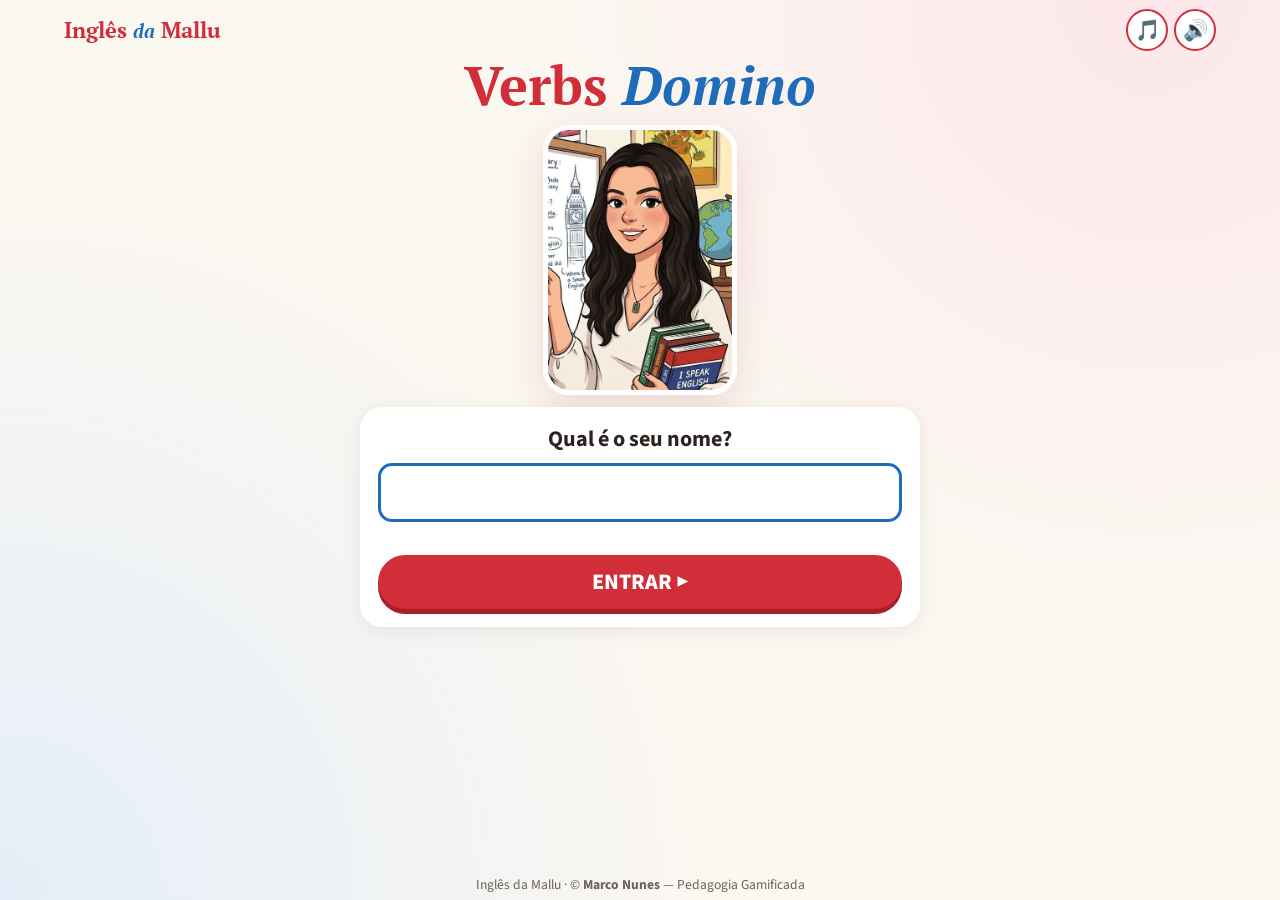
==== index.html @ 4a7ec6d5 "Verbs Domino da Mallu: dominó de palavras inglês/português com 200 palavras, 4 jogadores e relatório" ====
<!DOCTYPE html>
<html lang="pt-BR">
<head>
  <meta charset="UTF-8">
  <meta name="viewport" content="width=device-width, initial-scale=1.0, viewport-fit=cover">
  <meta name="theme-color" content="#D12E39">
  <meta name="author" content="Marco Nunes">
  <meta name="description" content="Verbs Domino da Mallu: dominó de palavras em inglês e português com 200 palavras que mais confundem os brasileiros.">
  <meta name="mobile-web-app-capable" content="yes">
  <meta name="apple-mobile-web-app-capable" content="yes">
  <meta name="apple-mobile-web-app-title" content="Verbs Domino">
  <title>Verbs Domino · Inglês da Mallu</title>
  <link rel="manifest" href="manifest.json">
  <link rel="icon" type="image/png" href="icons/icon-192.png">
  <link rel="apple-touch-icon" href="icons/apple-touch-icon.png">
  <link rel="preconnect" href="https://fonts.googleapis.com">
  <link rel="preconnect" href="https://fonts.gstatic.com" crossorigin>
  <!-- PT Serif e Source Sans 3: as fontes do site inglesdamallu.com.br -->
  <link href="https://fonts.googleapis.com/css2?family=PT+Serif:ital,wght@0,700;1,700&family=Source+Sans+3:wght@400;600;700;800&display=swap" rel="stylesheet">
  <link rel="stylesheet" href="style.css?v=2">
</head>
<body>
  <a class="pular-conteudo" href="#conteudo">Ir para o jogo</a>

  <main class="app" id="conteudo">
    <header class="topo">
      <span class="marca" aria-hidden="true">Inglês <i>da</i> Mallu</span>
      <div class="placar" id="placar" hidden>
        <span class="relogio" id="relogio" role="timer" aria-label="Tempo de jogo">00:00</span>
        <span class="pontos" id="pontos" aria-label="Pontos">⭐ 0</span>
      </div>
      <div class="topo-botoes">
        <button class="btn-icone" id="btn-musica" type="button" aria-pressed="true" aria-label="Música de fundo">🎵</button>
        <button class="btn-icone" id="btn-som" type="button" aria-pressed="true" aria-label="Voz e sons">🔊</button>
      </div>
    </header>

    <!-- 1. Nome -->
    <section class="tela" id="tela-nome" aria-labelledby="titulo-nome">
      <h1 class="titulo" id="titulo-nome">Verbs <span>Domino</span></h1>
      <img class="foto-pro" src="assets/mallu/mallu.jpg" alt="Professora Mallu sorrindo, com livros de inglês" width="440" height="623">
      <form class="cartao" id="form-nome" autocomplete="off">
        <label class="campo" for="campo-nome">Qual é o seu nome?</label>
        <input type="text" id="campo-nome" maxlength="30" required autocapitalize="characters" spellcheck="false">
        <p class="erro" id="erro-nome" role="alert"></p>
        <button class="btn-grande" type="submit">ENTRAR ▶</button>
      </form>
    </section>

    <!-- 2. Início -->
    <section class="tela" id="tela-inicio" aria-labelledby="ola">
      <div class="cena">
        <div class="pose aponta" role="img" aria-label="Mallu apontando"></div>
        <p class="balao" id="ola">Hi, <b id="nome-jogador"></b>! 👋<br>Vamos ligar as palavras em inglês com o português?</p>
      </div>
      <p class="turma" id="turma" hidden></p>
      <div class="modos">
        <button class="modo" id="btn-aprender" type="button">
          <span class="modo-icone" aria-hidden="true">📘</span>
          <b>Aprender</b>
          <small>Sem relógio, com tradução, exemplos e dicas</small>
        </button>
        <button class="modo desafio" id="btn-desafio" type="button">
          <span class="modo-icone" aria-hidden="true">🏆</span>
          <b>Desafio</b>
          <small>Tempo por jogada, pontos e medalhas</small>
        </button>
      </div>
      <div class="linha-botoes">
        <button class="btn-sec" id="btn-professor" type="button">👩‍🏫 Professor</button>
        <button class="btn-sec" id="btn-trocar" type="button">👤 Trocar nome</button>
        <button class="btn-sec" id="btn-instalar" type="button" hidden>📲 Instalar</button>
      </div>
      <a class="btn-whats" href="https://wa.me/5531992704914?text=Oi%20Mallu!%20Vim%20pelo%20jogo%20Verbs%20Domino." target="_blank" rel="noopener"><svg viewBox="0 0 32 32" width="24" height="24" aria-hidden="true"><path fill="#fff" d="M16 3C9 3 3.3 8.6 3.3 15.6c0 2.4.7 4.7 1.9 6.7L3 29l6.9-2.1c1.9 1 4 1.6 6.1 1.6 7 0 12.7-5.7 12.7-12.7C28.7 8.6 23 3 16 3zm0 23.2c-1.9 0-3.8-.5-5.4-1.5l-.4-.2-4.1 1.2 1.2-4-.3-.4c-1.1-1.7-1.7-3.6-1.7-5.7C5.3 9.7 10.1 5 16 5s10.6 4.7 10.6 10.6S21.9 26.2 16 26.2zm5.8-7.9c-.3-.2-1.9-.9-2.2-1-.3-.1-.5-.2-.7.2-.2.3-.8 1-1 1.2-.2.2-.4.2-.7.1-.3-.2-1.3-.5-2.6-1.6-1-.9-1.6-1.9-1.8-2.2-.2-.3 0-.5.1-.7l.5-.6c.2-.2.2-.4.3-.6.1-.2 0-.4 0-.6l-1-2.4c-.3-.6-.5-.5-.7-.5h-.6c-.2 0-.6.1-.9.4-.3.3-1.2 1.1-1.2 2.8s1.2 3.2 1.4 3.5c.2.2 2.4 3.6 5.7 5 .8.3 1.4.5 1.9.7.8.3 1.5.2 2.1.1.6-.1 1.9-.8 2.2-1.5.3-.7.3-1.4.2-1.5-.1-.2-.3-.3-.6-.4z"/></svg> Falar com a Mallu</a>
      <p class="link-rodape"><a href="https://instagram.com/inglesdamallu" target="_blank" rel="noopener">@inglesdamallu</a> · <a href="privacidade.html">Privacidade</a></p>
    </section>

    <!-- Ajuda para instalar -->
    <section class="tela" id="tela-instalar" aria-labelledby="titulo-instalar">
      <div class="cartao">
        <h2 class="subtitulo" id="titulo-instalar">📲 Instalar o jogo</h2>
        <ol class="passos" id="passos-instalar"></ol>
        <button class="btn-grande" id="btn-fechar-instalar" type="button">OK</button>
      </div>
    </section>

    <!-- 3. Carregando: a Mallu corre enquanto o jogo é montado -->
    <section class="tela" id="tela-carregando" aria-live="polite">
      <div class="pista">
        <div class="corredora" role="img" aria-label="Mallu correndo"></div>
      </div>
      <h2 class="subtitulo">Preparing your game…</h2>
      <ul class="etapas" id="etapas">
        <li>🎲 Sorteando 28 palavras do banco de 200</li>
        <li>🔗 Montando o circuito de peças</li>
        <li>✅ Conferindo as 28 conexões</li>
        <li>🃏 Distribuindo 7 peças para cada jogador</li>
      </ul>
      <div class="barra"><div class="barra-cheia" id="barra-carregando"></div></div>
    </section>

    <!-- 4. Jogo -->
    <section class="tela" id="tela-jogo" aria-label="Jogo">
      <div class="oponentes" id="oponentes"></div>
      <div class="trilho-vez" id="trilho-vez" hidden><div class="trilho-cheio" id="vez-cheio"></div></div>

      <div class="mesa-area">
        <div class="mesa" id="mesa" aria-label="Mesa: peças jogadas, da ponta esquerda para a direita"></div>
        <div class="fala" id="fala-box">
          <div class="pose mini aponta" id="pose-mallu" role="img" aria-label="Mallu"></div>
          <p id="fala" aria-live="polite"></p>
        </div>
      </div>

      <div class="mao" id="mao" aria-label="Suas peças"></div>

      <div class="acoes">
        <button class="btn-passo" id="btn-passo" type="button">✋ PASSO</button>
        <button class="btn-redondo" id="btn-dica" type="button" aria-label="Dica">💡</button>
        <button class="btn-redondo" id="btn-pausa" type="button" aria-label="Pausar">⏸</button>
      </div>

      <div class="sobreposicao" id="pausa" hidden>
        <div class="cartao">
          <h2 class="subtitulo">⏸ Pausado</h2>
          <p class="texto-medio">O relógio está parado.</p>
          <button class="btn-grande" id="btn-continuar" type="button">▶ CONTINUAR</button>
          <button class="btn-sec" id="btn-terminar" type="button">🏁 Terminar e ver o relatório</button>
        </div>
      </div>
    </section>

    <!-- 5. Relatório -->
    <section class="tela" id="tela-relatorio" aria-labelledby="fim-titulo">
      <div class="cartao cartao-fim">
        <div class="pulando" id="pose-fim" role="img" aria-label="Mallu comemorando"></div>
        <h2 class="subtitulo" id="fim-titulo"></h2>
        <p class="texto-grande" id="fim-resumo"></p>
      </div>

      <div class="cartao relatorio" id="relatorio">
        <h3>📋 Relatório para a Mallu</h3>
        <p class="relatorio-info" id="relatorio-info"></p>
        <div class="selo" id="selo"></div>
        <div class="numeros" id="numeros"></div>
        <h4>Tempo por peça</h4>
        <canvas id="grafico-pecas" width="900" height="400" role="img" aria-label="Gráfico do tempo de cada peça jogada"></canvas>
        <p class="legenda"><span class="ponto otimo"></span> certa de primeira <span class="ponto regular"></span> certa depois de errar <span class="ponto treinar"></span> tempo esgotado</p>
        <h4>Palavras com mais dificuldade</h4>
        <canvas id="grafico-palavras" width="900" height="340" role="img" aria-label="Gráfico das palavras com mais erros"></canvas>
        <h4>Confusões e pontos de atenção</h4>
        <ul class="dificuldades" id="dificuldades"></ul>
        <h4>Palavras para revisar</h4>
        <div class="revisar" id="revisar"></div>
        <details class="todas">
          <summary>As 28 palavras desta partida</summary>
          <div class="lista-palavras" id="lista-palavras"></div>
        </details>
        <div id="evolucao-area" hidden>
          <h4>Evolução nas últimas partidas</h4>
          <canvas id="grafico-evolucao" width="900" height="300" role="img" aria-label="Gráfico da evolução nas últimas partidas"></canvas>
        </div>
        <p class="dica-envio" id="dica-envio" role="status" hidden></p>
        <div class="linha-botoes">
          <button class="btn-grande btn-whats-grande" id="btn-compartilhar" type="button"><svg viewBox="0 0 32 32" width="28" height="28" aria-hidden="true"><path fill="#fff" d="M16 3C9 3 3.3 8.6 3.3 15.6c0 2.4.7 4.7 1.9 6.7L3 29l6.9-2.1c1.9 1 4 1.6 6.1 1.6 7 0 12.7-5.7 12.7-12.7C28.7 8.6 23 3 16 3zm0 23.2c-1.9 0-3.8-.5-5.4-1.5l-.4-.2-4.1 1.2 1.2-4-.3-.4c-1.1-1.7-1.7-3.6-1.7-5.7C5.3 9.7 10.1 5 16 5s10.6 4.7 10.6 10.6S21.9 26.2 16 26.2zm5.8-7.9c-.3-.2-1.9-.9-2.2-1-.3-.1-.5-.2-.7.2-.2.3-.8 1-1 1.2-.2.2-.4.2-.7.1-.3-.2-1.3-.5-2.6-1.6-1-.9-1.6-1.9-1.8-2.2-.2-.3 0-.5.1-.7l.5-.6c.2-.2.2-.4.3-.6.1-.2 0-.4 0-.6l-1-2.4c-.3-.6-.5-.5-.7-.5h-.6c-.2 0-.6.1-.9.4-.3.3-1.2 1.1-1.2 2.8s1.2 3.2 1.4 3.5c.2.2 2.4 3.6 5.7 5 .8.3 1.4.5 1.9.7.8.3 1.5.2 2.1.1.6-.1 1.9-.8 2.2-1.5.3-.7.3-1.4.2-1.5-.1-.2-.3-.3-.6-.4z"/></svg> Enviar para a Mallu</button>
          <button class="btn-sec" id="btn-pdf" type="button">📄 Baixar PDF</button>
        </div>
      </div>

      <div class="linha-botoes">
        <button class="btn-grande" id="btn-de-novo" type="button">↻ Jogar de novo</button>
        <button class="btn-sec" id="btn-sair" type="button">🏠 Início</button>
      </div>
    </section>

    <!-- 6. Professor -->
    <section class="tela" id="tela-professor" aria-labelledby="titulo-prof">
      <div class="cartao">
        <h2 class="subtitulo" id="titulo-prof">👩‍🏫 Modo Professor</h2>
        <p class="texto-medio">Escolha as categorias para a turma. O jogo sorteia 28 palavras delas, sem traduções repetidas.</p>
        <div class="categorias" id="categorias"></div>
        <p class="erro" id="erro-cat" role="alert"></p>
        <div class="linha-botoes">
          <button class="btn-sec" id="btn-todas" type="button">Marcar todas</button>
          <button class="btn-sec" id="btn-copiar" type="button">🔗 Copiar link para a turma</button>
        </div>
        <p class="link-turma" id="link-turma"></p>
        <div class="linha-botoes">
          <button class="btn-grande" id="btn-prof-aprender" type="button">📘 Aprender</button>
          <button class="btn-grande desafio" id="btn-prof-desafio" type="button">🏆 Desafio</button>
        </div>
      </div>
      <div class="cartao">
        <h3 class="h3-prof">Dificuldades neste aparelho</h3>
        <p class="texto-medio">Palavras que os alunos mais erraram aqui (somando todos os nomes).</p>
        <div id="prof-dificuldades"></div>
        <h3 class="h3-prof">Alunos neste aparelho</h3>
        <div id="prof-alunos"></div>
      </div>
      <button class="btn-sec" id="btn-prof-voltar" type="button">🏠 Voltar</button>
    </section>
  </main>

  <footer class="credito">Inglês da Mallu · © <b>Marco Nunes</b> — Pedagogia Gamificada</footer>

  <script src="vendor/jspdf.umd.min.js"></script>
  <script src="palavras.js?v=2"></script>
  <script src="domino.js?v=2"></script>
  <script src="musica.js?v=2"></script>
  <script src="jogo.js?v=2"></script>
  <script>
    if ('serviceWorker' in navigator && location.protocol === 'https:') {
      window.addEventListener('load', () => navigator.serviceWorker.register('service-worker.js'));
    }
  </script>
</body>
</html>
---- style.css ----
/* Cores e fontes do site inglesdamallu.com.br */
:root {
  --vermelho: #D12E39;
  --vermelho-escuro: #A81F2A;
  --vermelho-claro: #FCE7EA;
  --azul: #1E6CBA;
  --azul-escuro: #144E86;
  --azul-claro: #E4EEF8;
  --rosa: #FE7BA8;
  --amarelo: #FAD073;
  --amarelo-claro: #FFF6E1;
  --areia: #EAE1D5;
  --fundo: #FBF7F1;
  --texto: #2B2320;
  --texto-suave: #6B625B;
  --otimo: #2e7d32;
  --regular: #b45309;
  --treinar: #c62828;
  font-size: 17px;
}

* { box-sizing: border-box; }
[hidden] { display: none !important; }
html, body { margin: 0; min-height: 100%; }
body {
  font-family: 'Source Sans 3', system-ui, -apple-system, 'Segoe UI', sans-serif;
  color: var(--texto);
  background: radial-gradient(circle at 90% 0%, var(--vermelho-claro) 0, transparent 40%), radial-gradient(circle at 0% 100%, var(--azul-claro) 0, transparent 45%), var(--fundo);
  background-attachment: fixed;
  line-height: 1.35;
  -webkit-tap-highlight-color: transparent;
  overscroll-behavior: none;
  display: flex; flex-direction: column; min-height: 100dvh;
}
:focus-visible { outline: 4px solid var(--azul); outline-offset: 3px; border-radius: 10px; }
.pular-conteudo { position: absolute; left: 8px; top: -60px; z-index: 50; background: var(--azul); color: #fff; padding: 10px 16px; border-radius: 10px; font-weight: 700; }
.pular-conteudo:focus { top: 8px; }

.app { max-width: 760px; width: 100%; margin: 0 auto; flex: 1; min-height: 0; padding: max(6px, env(safe-area-inset-top)) 14px 0; display: flex; flex-direction: column; }

.topo { display: flex; justify-content: space-between; align-items: center; gap: 8px; min-height: 48px; }
.marca { font-family: 'PT Serif', Georgia, serif; font-weight: 700; font-size: 1.3rem; color: var(--vermelho); white-space: nowrap; }
.marca i { color: var(--azul); font-size: 0.85em; }
.placar { display: flex; gap: 8px; align-items: center; }
.relogio, .pontos { font-weight: 800; font-variant-numeric: tabular-nums; background: #fff; border-radius: 999px; padding: 2px 12px; border: 2px solid var(--areia); font-size: 1.05rem; }
.topo-botoes { display: flex; gap: 6px; }
.btn-icone { width: 42px; height: 42px; border-radius: 50%; border: 2px solid var(--vermelho); background: #fff; font-size: 1.2rem; cursor: pointer; padding: 0; }
.btn-icone[aria-pressed="false"] { opacity: 0.45; border-style: dashed; }
body[data-tela="tela-jogo"] .marca { display: none; }

.tela { display: none; flex: 1; flex-direction: column; align-items: center; gap: clamp(6px, 1.4dvh, 14px); padding-bottom: 6px; min-height: 0; }
.tela.ativa { display: flex; animation: entrar 0.3s ease; }
@keyframes entrar { from { opacity: 0; transform: translateY(8px); } to { opacity: 1; transform: none; } }

.titulo { font-family: 'PT Serif', Georgia, serif; margin: 4px 0 0; text-align: center; font-size: clamp(2rem, min(10vw, 6dvh), 3.2rem); color: var(--vermelho); line-height: 1; }
.titulo span { color: var(--azul); font-style: italic; }
.subtitulo { margin: 0; font-family: 'PT Serif', Georgia, serif; font-size: 1.6rem; color: var(--vermelho); text-align: center; }
.cartao { background: #fff; border-radius: 22px; padding: clamp(10px, 2dvh, 18px); box-shadow: 0 4px 20px rgba(43, 35, 32, 0.08); width: 100%; max-width: 560px; }
.foto-pro { height: clamp(120px, 30dvh, 340px); width: auto; max-width: 70vw; object-fit: cover; object-position: top; border-radius: 26px; border: 5px solid #fff; box-shadow: 0 12px 40px rgba(168, 31, 42, 0.14); }
#form-nome { display: flex; flex-direction: column; gap: 8px; }
.campo { font-size: 1.3rem; font-weight: 700; text-align: center; }
#campo-nome { font: inherit; font-size: 1.6rem; text-align: center; text-transform: uppercase; padding: 8px; border-radius: 14px; border: 3px solid var(--areia); }
#campo-nome:focus { border-color: var(--azul); outline: none; }
.erro { color: var(--treinar); font-weight: 700; margin: 0; min-height: 1.1em; text-align: center; font-size: 0.95rem; }

.btn-grande, .btn-sec, .btn-passo { font: inherit; font-weight: 800; cursor: pointer; border-radius: 999px; touch-action: manipulation; }
.btn-grande { min-height: 54px; font-size: 1.3rem; padding: 6px 26px; color: #fff; background: var(--vermelho); border: none; box-shadow: 0 5px 0 var(--vermelho-escuro); }
.btn-grande.desafio { background: var(--azul); box-shadow: 0 5px 0 var(--azul-escuro); }
.btn-grande:active { transform: translateY(3px); box-shadow: 0 2px 0 var(--vermelho-escuro); }
.btn-sec { min-height: 44px; font-size: 1rem; padding: 4px 16px; color: var(--vermelho-escuro); background: #fff; border: 2px solid var(--vermelho); }
.linha-botoes { display: flex; flex-wrap: wrap; gap: 8px; justify-content: center; }

.cena { display: flex; align-items: flex-end; gap: 8px; justify-content: center; }
.balao { background: #fff; border: 3px solid var(--vermelho-claro); border-radius: 22px 22px 22px 4px; padding: 10px 16px; font-size: clamp(1.05rem, 2.6dvh, 1.35rem); margin: 0 0 30px; max-width: 330px; }
.turma { margin: 0; background: var(--amarelo-claro); border: 2px dashed var(--amarelo); border-radius: 14px; padding: 6px 12px; font-size: 0.95rem; text-align: center; }
.modos { display: grid; grid-template-columns: 1fr 1fr; gap: 12px; width: 100%; max-width: 560px; }
.modo {
  font: inherit; cursor: pointer; border: none; border-radius: 22px; padding: 14px 10px; color: #fff; text-align: center;
  background: linear-gradient(150deg, var(--vermelho), var(--vermelho-escuro)); box-shadow: 0 6px 0 #7d1520;
  display: flex; flex-direction: column; align-items: center; gap: 2px;
}
.modo.desafio { background: linear-gradient(150deg, var(--azul), var(--azul-escuro)); box-shadow: 0 6px 0 #0d3560; }
.modo:active { transform: translateY(4px); box-shadow: none; }
.modo-icone { font-size: 2rem; line-height: 1; }
.modo b { font-family: 'PT Serif', Georgia, serif; font-size: 1.5rem; }
.modo small { font-size: 0.9rem; opacity: 0.92; line-height: 1.2; }
.btn-whats { display: inline-flex; align-items: center; gap: 8px; background: #1a8d4a; color: #fff; font-weight: 800; border-radius: 999px; min-height: 44px; padding: 6px 20px; text-decoration: none; box-shadow: 0 4px 0 #0f5e30; }
.link-rodape { margin: 0; font-size: 0.9rem; }
.link-rodape a { color: var(--azul); }
.passos { font-size: 1.15rem; padding-left: 1.4em; }

/* ---------- Mallu (sprites) ---------- */
.pose { width: 120px; height: 172px; flex: none; background: no-repeat bottom center / contain; }
.pose.mini { width: 48px; height: 68px; }
.pose.aponta { background-image: url(assets/mallu/mallu_aponta.png); }
.pose.pensa { background-image: url(assets/mallu/mallu_pensa.png); }
.pose.duvida { background-image: url(assets/mallu/mallu_duvida.png); }
.pose.feliz { background-image: url(assets/mallu/mallu_feliz.png); }
.pulando, .corredora { position: relative; flex: none; }
.pulando { width: 110px; height: 190px; margin: 0 auto; }
.pulando::after, .corredora::after { content: ''; position: absolute; bottom: 0; left: 50%; transform: translateX(-50%); height: 100%; background-repeat: no-repeat; background-position: 0 0; }
.pulando::after { aspect-ratio: 172 / 292; background-image: url(assets/mallu/mallu_pula.png); background-size: 500% 100%; animation: quadros5 0.8s steps(5) infinite; }
.corredora { width: 90px; height: 170px; animation: correr 2.4s linear infinite; }
.corredora::after { aspect-ratio: 136 / 255; background-image: url(assets/mallu/mallu_corre.png); background-size: 700% 100%; animation: quadros7 0.6s steps(7) infinite; }
@keyframes quadros5 { from { background-position-x: 0%; } to { background-position-x: 125%; } }
@keyframes quadros7 { from { background-position-x: 0%; } to { background-position-x: 116.6667%; } }
@keyframes correr { from { transform: translateX(-60px); } to { transform: translateX(calc(min(560px, 100vw - 28px) - 30px)); } }

/* ---------- Carregando ---------- */
#tela-carregando { justify-content: center; }
.pista { width: 100%; max-width: 560px; overflow: hidden; border-bottom: 6px dotted var(--areia); }
.etapas { list-style: none; padding: 0; margin: 0; font-size: 0.98rem; display: flex; flex-direction: column; gap: 6px; }
.etapas li { opacity: 0.35; transition: opacity 0.3s; }
.etapas li.fazendo { opacity: 1; font-weight: 700; }
.etapas li.feito { opacity: 1; }
.etapas li.feito::after { content: ' ✔'; color: var(--otimo); font-weight: 800; }
.barra { width: 100%; max-width: 420px; height: 14px; background: var(--areia); border-radius: 999px; overflow: hidden; }
.barra-cheia { height: 100%; width: 0; background: linear-gradient(90deg, var(--rosa), var(--vermelho)); transition: width 0.4s ease; }

/* ---------- Jogo ---------- */
#tela-jogo { gap: 6px; position: relative; }
.oponentes { display: grid; grid-template-columns: repeat(3, 1fr); gap: 6px; width: 100%; }
.colega { display: flex; align-items: center; gap: 4px; background: #fff; border-radius: 14px; padding: 4px 6px; border: 2px solid transparent; min-width: 0; position: relative; }
.colega.vez { border-color: var(--amarelo); box-shadow: 0 0 0 3px var(--amarelo-claro); }
.colega.bateu { opacity: 0.6; }
.colega-avatar { font-size: 1.5rem; line-height: 1; }
.colega-info { display: flex; flex-direction: column; min-width: 0; line-height: 1.1; }
.colega-info b { font-size: 0.9rem; }
.costas { display: flex; flex-wrap: wrap; gap: 2px; margin-top: 2px; }
.costas i { width: 7px; height: 12px; border-radius: 2px; background: var(--vermelho); border: 1px solid var(--vermelho-escuro); }
.colega-sit { position: absolute; right: 4px; bottom: -8px; font-size: 0.72rem; background: var(--azul-claro); color: var(--azul-escuro); border-radius: 999px; padding: 0 6px; max-width: 95%; white-space: nowrap; overflow: hidden; text-overflow: ellipsis; }
.colega-sit:empty { display: none; }
.trilho-vez { width: 100%; height: 8px; background: var(--areia); border-radius: 999px; overflow: hidden; }
.trilho-cheio { height: 100%; width: 100%; background: var(--azul); transition: width 0.2s linear; }
.trilho-vez.acabando .trilho-cheio { background: var(--vermelho); }

.mesa-area { flex: 1; min-height: 110px; width: 100%; position: relative; background: #2f6b4f; border-radius: 18px; box-shadow: inset 0 0 0 4px #27583f, inset 0 6px 18px rgba(0,0,0,0.25); overflow: hidden; }
.mesa { position: absolute; inset: 0; overflow-y: auto; padding: 10px 10px 92px; display: flex; flex-wrap: wrap; align-content: flex-start; align-items: center; gap: 5px; }
.mesa-vazia { color: #e9f5ee; text-align: center; width: 100%; margin: 10px 0 0; font-size: 1.05rem; }
.peca-mesa { display: inline-flex; border-radius: 7px; background: #fffdf8; box-shadow: 0 2px 0 rgba(0,0,0,0.3); font-size: 0.95rem; font-weight: 700; overflow: hidden; }
.peca-mesa span { padding: 3px 6px; }
.peca-mesa .en { color: var(--azul); border-right: 2px solid var(--texto); }
.peca-mesa .pt { color: var(--vermelho-escuro); }
.peca-mesa.nova { animation: chegou 0.6s ease; outline: 3px solid var(--amarelo); }
.peca-mesa .aberta { cursor: pointer; }
/* pontas da mesa: piscam quando você escolhe uma peça; é só tocar */
.encaixe {
  font: inherit; font-weight: 800; color: var(--amarelo); background: transparent; cursor: pointer;
  border: 3px dashed rgba(250, 208, 115, 0.55); border-radius: 8px; min-width: 44px; min-height: 30px; padding: 0 8px;
}
.encaixe.comeco { width: 100%; min-height: 70px; color: #e9f5ee; font-size: 1rem; }
.encaixe.piscando, .peca-mesa .piscando { animation: piscar 0.8s ease-in-out infinite; }
.encaixe.piscando { border-style: solid; border-color: var(--amarelo); background: rgba(250, 208, 115, 0.25); color: #fff; }
.peca-mesa .piscando { box-shadow: inset 0 0 0 3px var(--amarelo); }
.encaixe.dica { border-color: #ff9800; background: rgba(255, 152, 0, 0.45); }
.encaixe.alvo, .peca-mesa .alvo { background: var(--amarelo) !important; color: var(--texto); transform: scale(1.08); }
@keyframes piscar { 50% { background: rgba(250, 208, 115, 0.85); color: var(--texto); } }
@keyframes chegou { 0% { transform: scale(1.4); } 100% { transform: scale(1); } }

.fala { position: absolute; left: 6px; right: 6px; bottom: 6px; display: flex; gap: 6px; align-items: flex-end; background: rgba(255, 255, 255, 0.96); border-radius: 16px; padding: 4px 10px 6px 4px; box-shadow: 0 4px 14px rgba(0,0,0,0.2); }
.fala p { margin: 0; font-size: 0.95rem; line-height: 1.25; flex: 1; max-height: 4.5em; overflow-y: auto; }
.en { color: var(--azul); font-weight: 800; }

@keyframes brilhar { 50% { box-shadow: 0 0 0 6px var(--amarelo); } }

.mao { display: grid; grid-template-columns: 1fr 1fr; gap: 5px; width: 100%; padding: 5px; border-radius: 16px; transition: background 0.2s; }
.mao.sua-vez { background: var(--amarelo-claro); box-shadow: 0 0 0 2px var(--amarelo); }
.mao-vazia { grid-column: 1 / -1; text-align: center; margin: 8px 0; font-weight: 700; }
.peca {
  font: inherit; display: grid; grid-template-columns: 1fr 1fr; align-items: stretch; min-height: 36px; padding: 0; cursor: grab;
  border-radius: 9px; border: 2px solid var(--texto); background: #fffdf8; box-shadow: 0 4px 0 rgba(43,35,32,0.35);
  touch-action: none; user-select: none; -webkit-user-select: none; overflow: hidden; text-align: center;
}
.peca span { display: flex; align-items: center; justify-content: center; padding: 2px 4px; font-weight: 800; line-height: 1.1; overflow-wrap: break-word; hyphens: manual; }
.peca .en.longa { font-size: 0.8rem; }
.peca .en.muito-longa { font-size: 0.7rem; }
.peca .pt.longa { font-size: 0.68rem; }
.peca .pt.muito-longa { font-size: 0.62rem; }
.peca .en { color: var(--azul); font-size: 0.9rem; border-right: 2px solid var(--texto); background: #f4f8fd; }
.peca .pt { color: var(--vermelho-escuro); font-size: 0.74rem; }
.peca.escolhida { outline: 4px solid var(--amarelo); outline-offset: 2px; transform: translateY(-3px); }
.peca.dica { animation: brilhar 0.9s ease-in-out infinite; outline: 4px solid #ff9800; }
.peca.arrastando { opacity: 0.35; }
.peca.fantasma { position: fixed; z-index: 40; pointer-events: none; transform: translate(-50%, -50%) scale(1.05) rotate(-2deg); box-shadow: 0 14px 26px rgba(0,0,0,0.3); }

.acoes { display: flex; gap: 8px; width: 100%; align-items: center; }
.btn-passo { flex: 1; min-height: 48px; font-size: 1.15rem; color: #fff; background: var(--texto); border: none; box-shadow: 0 4px 0 #000; }
.btn-passo:disabled { opacity: 0.35; cursor: default; }
.btn-redondo { width: 48px; height: 48px; border-radius: 50%; border: 2px solid var(--vermelho); background: #fff; font-size: 1.3rem; cursor: pointer; padding: 0; flex: none; }

.sobreposicao { position: fixed; inset: 0; z-index: 30; background: rgba(43, 35, 32, 0.55); display: grid; place-items: center; padding: 16px; }
.sobreposicao .cartao { text-align: center; display: flex; flex-direction: column; gap: 10px; align-items: center; }
.texto-medio { font-size: 1rem; color: var(--texto-suave); margin: 0; }
.texto-grande { font-size: 1.25rem; margin: 0; text-align: center; }

/* ---------- Relatório ---------- */
.cartao-fim { text-align: center; display: flex; flex-direction: column; align-items: center; gap: 4px; }
.cartao-fim .pose { width: 110px; height: 160px; }
.relatorio h3 { margin: 0 0 4px; font-family: 'PT Serif', Georgia, serif; font-size: 1.4rem; color: var(--vermelho); }
.relatorio h4 { margin: 18px 0 8px; font-size: 1.15rem; color: var(--azul); }
.relatorio-info { margin: 0; color: var(--texto-suave); }
.relatorio canvas { width: 100%; height: auto; display: block; background: #fffdf9; border-radius: 12px; }
.selo { margin: 12px 0; padding: 12px; border-radius: 16px; color: #fff; font-size: 1.4rem; font-weight: 800; text-align: center; }
.selo small { display: block; font-size: 1rem; font-weight: 600; }
.selo.otimo { background: var(--otimo); }
.selo.regular { background: var(--regular); }
.selo.treinar { background: var(--treinar); }
.numeros { display: grid; grid-template-columns: repeat(auto-fit, minmax(110px, 1fr)); gap: 8px; }
.numero { background: var(--amarelo-claro); border-radius: 14px; padding: 8px; text-align: center; font-size: 0.9rem; }
.numero b { display: block; font-size: 1.5rem; color: var(--vermelho-escuro); }
.legenda { font-size: 0.95rem; display: flex; flex-wrap: wrap; gap: 6px 12px; align-items: center; margin: 8px 0 0; }
.ponto { display: inline-block; width: 14px; height: 14px; border-radius: 4px; vertical-align: middle; }
.ponto.otimo { background: var(--otimo); }
.ponto.regular { background: var(--regular); }
.ponto.treinar { background: var(--treinar); }
.dificuldades { padding-left: 1.2em; margin: 0; }
.dificuldades li { margin-bottom: 5px; }
.revisar { display: grid; gap: 6px; }
.cartao-palavra { background: var(--azul-claro); border-radius: 12px; padding: 8px 12px; }
.cartao-palavra small { display: block; color: var(--texto-suave); }
.todas { margin-top: 14px; }
.todas summary { cursor: pointer; font-weight: 800; color: var(--azul); }
.lista-palavras { display: grid; grid-template-columns: repeat(auto-fill, minmax(200px, 1fr)); gap: 4px 12px; margin-top: 8px; font-size: 0.95rem; }
.dica-envio { background: #e7f7ee; border: 2px solid #1a8d4a; border-radius: 12px; padding: 10px 14px; margin: 14px 0 0; }
.relatorio .linha-botoes { margin-top: 16px; }
.btn-whats-grande { display: inline-flex; align-items: center; gap: 8px; font: inherit; font-weight: 800; font-size: 1.2rem; color: #fff; background: #1a8d4a; border: none; border-radius: 999px; min-height: 52px; padding: 6px 22px; box-shadow: 0 5px 0 #0f5e30; cursor: pointer; }

/* ---------- Professor ---------- */
.categorias { display: grid; gap: 6px; margin: 10px 0; }
.categoria { display: flex; align-items: center; gap: 8px; background: var(--fundo); border-radius: 12px; padding: 8px 10px; cursor: pointer; }
.categoria input { width: 22px; height: 22px; accent-color: var(--vermelho); }
.categoria small { color: var(--texto-suave); }
.link-turma { word-break: break-all; font-size: 0.9rem; color: var(--azul); text-align: center; }
.h3-prof { font-family: 'PT Serif', Georgia, serif; color: var(--vermelho); margin: 6px 0; }
.tabela { width: 100%; border-collapse: collapse; font-size: 0.92rem; }
.tabela th, .tabela td { text-align: left; padding: 5px 6px; border-bottom: 1px solid var(--areia); }

.credito { text-align: center; font-size: 0.8rem; color: var(--texto-suave); padding: 2px 16px max(6px, env(safe-area-inset-bottom)); }

/* computador e tablet deitado: mesa à esquerda, mão à direita */
@media (orientation: landscape) and (min-width: 900px) {
  .app { max-width: 1180px; }
  #tela-jogo.ativa {
    display: grid; grid-template-columns: 1.6fr 1fr; grid-template-rows: auto auto 1fr auto;
    grid-template-areas: "colegas mao" "trilho mao" "mesa mao" "mesa acoes"; column-gap: 18px; row-gap: 8px; align-items: start;
  }
  .oponentes { grid-area: colegas; }
  .trilho-vez { grid-area: trilho; }
  .mesa-area { grid-area: mesa; height: 100%; min-height: 360px; }
  .mao { grid-area: mao; align-self: end; }
  .acoes { grid-area: acoes; }
  .peca { min-height: 46px; }
  .peca .en { font-size: 1.05rem; }
  .peca .pt { font-size: 0.85rem; }
  .peca-mesa { font-size: 1.05rem; }
}
/* celular deitado */
@media (orientation: landscape) and (max-height: 520px) {
  .app { max-width: 100%; }
  .topo { min-height: 40px; }
  #tela-jogo.ativa {
    display: grid; grid-template-columns: 1.3fr 1fr; grid-template-rows: auto 1fr auto;
    grid-template-areas: "colegas mao" "mesa mao" "mesa acoes"; column-gap: 10px; row-gap: 6px;
  }
  .oponentes { grid-area: colegas; }
  .trilho-vez { display: none; }
  .mesa-area { grid-area: mesa; height: 100%; }
  .mao { grid-area: mao; }
  .acoes { grid-area: acoes; }
  .peca { min-height: 32px; }
  .cena .pose { height: 120px; width: 84px; }
}
/* telas baixas em pé */
@media (max-height: 700px) and (orientation: portrait) {
  .cena .pose { height: 120px; width: 84px; }
  .peca { min-height: 32px; }
  .modo small { display: none; }
}

@media (prefers-reduced-motion: reduce) {
  *, *::before, *::after { animation-duration: 0.01ms !important; animation-iteration-count: 1 !important; transition: none !important; }
}
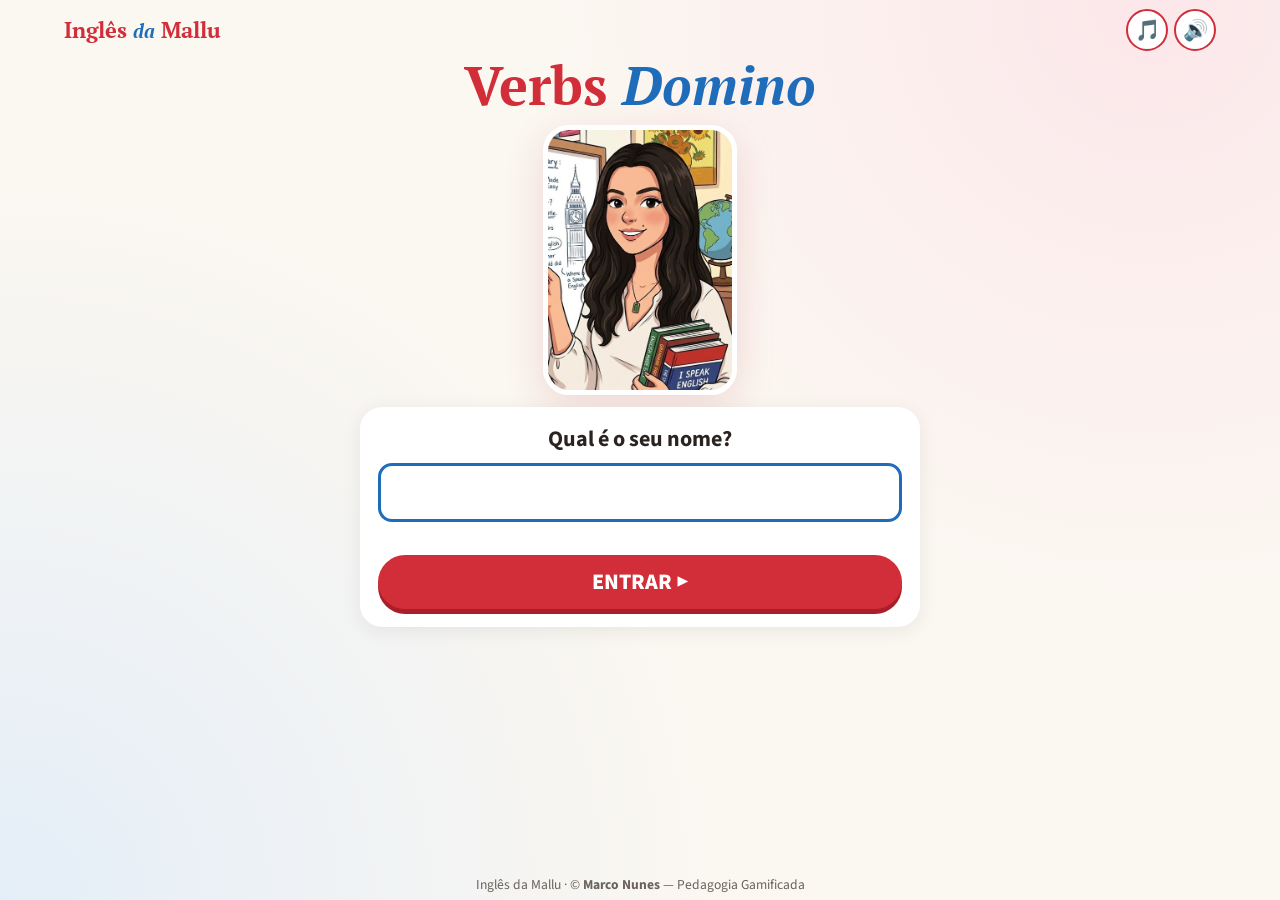
==== commit 93bb9412: "Fala da Mallu vira o botão Dica da Mallu e não cobre mais a mesa Mensagem nova aparece como um ! no " ====
--- a/index.html
+++ b/index.html
@@ -17,7 +17,7 @@
   <link rel="preconnect" href="https://fonts.gstatic.com" crossorigin>
   <!-- PT Serif e Source Sans 3: as fontes do site inglesdamallu.com.br -->
   <link href="https://fonts.googleapis.com/css2?family=PT+Serif:ital,wght@0,700;1,700&family=Source+Sans+3:wght@400;600;700;800&display=swap" rel="stylesheet">
-  <link rel="stylesheet" href="style.css?v=2">
+  <link rel="stylesheet" href="style.css?v=3">
 </head>
 <body>
   <a class="pular-conteudo" href="#conteudo">Ir para o jogo</a>
@@ -106,7 +106,7 @@
 
       <div class="mesa-area">
         <div class="mesa" id="mesa" aria-label="Mesa: peças jogadas, da ponta esquerda para a direita"></div>
-        <div class="fala" id="fala-box">
+        <div class="fala" id="fala-box" hidden role="status" title="Toque para fechar">
           <div class="pose mini aponta" id="pose-mallu" role="img" aria-label="Mallu"></div>
           <p id="fala" aria-live="polite"></p>
         </div>
@@ -116,7 +116,7 @@
 
       <div class="acoes">
         <button class="btn-passo" id="btn-passo" type="button">✋ PASSO</button>
-        <button class="btn-redondo" id="btn-dica" type="button" aria-label="Dica">💡</button>
+        <button class="btn-mallu" id="btn-dica" type="button"><span class="pose mini aponta" aria-hidden="true"></span>Dica da Mallu<span class="aviso-mallu" id="aviso-mallu" hidden aria-label="mensagem nova">!</span></button>
         <button class="btn-redondo" id="btn-pausa" type="button" aria-label="Pausar">⏸</button>
       </div>
 
@@ -204,10 +204,10 @@
   <footer class="credito">Inglês da Mallu · © <b>Marco Nunes</b> — Pedagogia Gamificada</footer>
 
   <script src="vendor/jspdf.umd.min.js"></script>
-  <script src="palavras.js?v=2"></script>
-  <script src="domino.js?v=2"></script>
-  <script src="musica.js?v=2"></script>
-  <script src="jogo.js?v=2"></script>
+  <script src="palavras.js?v=3"></script>
+  <script src="domino.js?v=3"></script>
+  <script src="musica.js?v=3"></script>
+  <script src="jogo.js?v=3"></script>
   <script>
     if ('serviceWorker' in navigator && location.protocol === 'https:') {
       window.addEventListener('load', () => navigator.serviceWorker.register('service-worker.js'));
--- a/style.css
+++ b/style.css
@@ -135,7 +135,7 @@
 .trilho-vez.acabando .trilho-cheio { background: var(--vermelho); }
 
 .mesa-area { flex: 1; min-height: 110px; width: 100%; position: relative; background: #2f6b4f; border-radius: 18px; box-shadow: inset 0 0 0 4px #27583f, inset 0 6px 18px rgba(0,0,0,0.25); overflow: hidden; }
-.mesa { position: absolute; inset: 0; overflow-y: auto; padding: 10px 10px 92px; display: flex; flex-wrap: wrap; align-content: flex-start; align-items: center; gap: 5px; }
+.mesa { position: absolute; inset: 0; overflow-y: auto; padding: 10px; display: flex; flex-wrap: wrap; align-content: flex-start; align-items: center; gap: 5px; }
 .mesa-vazia { color: #e9f5ee; text-align: center; width: 100%; margin: 10px 0 0; font-size: 1.05rem; }
 .peca-mesa { display: inline-flex; border-radius: 7px; background: #fffdf8; box-shadow: 0 2px 0 rgba(0,0,0,0.3); font-size: 0.95rem; font-weight: 700; overflow: hidden; }
 .peca-mesa span { padding: 3px 6px; }
@@ -157,8 +157,17 @@
 @keyframes piscar { 50% { background: rgba(250, 208, 115, 0.85); color: var(--texto); } }
 @keyframes chegou { 0% { transform: scale(1.4); } 100% { transform: scale(1); } }
 
-.fala { position: absolute; left: 6px; right: 6px; bottom: 6px; display: flex; gap: 6px; align-items: flex-end; background: rgba(255, 255, 255, 0.96); border-radius: 16px; padding: 4px 10px 6px 4px; box-shadow: 0 4px 14px rgba(0,0,0,0.2); }
-.fala p { margin: 0; font-size: 0.95rem; line-height: 1.25; flex: 1; max-height: 4.5em; overflow-y: auto; }
+.fala { position: absolute; left: 6px; right: 6px; bottom: 6px; z-index: 3; cursor: pointer; animation: subir 0.25s ease; display: flex; gap: 6px; align-items: flex-end; background: rgba(255, 255, 255, 0.96); border-radius: 16px; padding: 4px 10px 6px 4px; box-shadow: 0 4px 14px rgba(0,0,0,0.2); }
+.fala p { margin: 0; font-size: 0.98rem; line-height: 1.3; flex: 1; }
+.fala::after { content: '✕'; position: absolute; top: 4px; right: 8px; font-size: 0.8rem; color: var(--texto-suave); }
+@keyframes subir { from { transform: translateY(20px); opacity: 0; } }
+.btn-mallu {
+  position: relative; display: inline-flex; align-items: center; gap: 4px; flex: none; font: inherit; font-weight: 800; font-size: 0.95rem;
+  min-height: 48px; padding: 0 12px 0 4px; border-radius: 999px; border: 2px solid var(--vermelho); background: #fff; color: var(--vermelho-escuro); cursor: pointer;
+}
+.btn-mallu .pose.mini { width: 32px; height: 44px; }
+.aviso-mallu { position: absolute; top: -6px; right: -4px; width: 22px; height: 22px; border-radius: 50%; background: var(--vermelho); color: #fff; font-size: 0.8rem; display: grid; place-items: center; animation: pulsar 1s ease-in-out infinite; }
+@keyframes pulsar { 50% { transform: scale(1.2); } }
 .en { color: var(--azul); font-weight: 800; }
 
 @keyframes brilhar { 50% { box-shadow: 0 0 0 6px var(--amarelo); } }
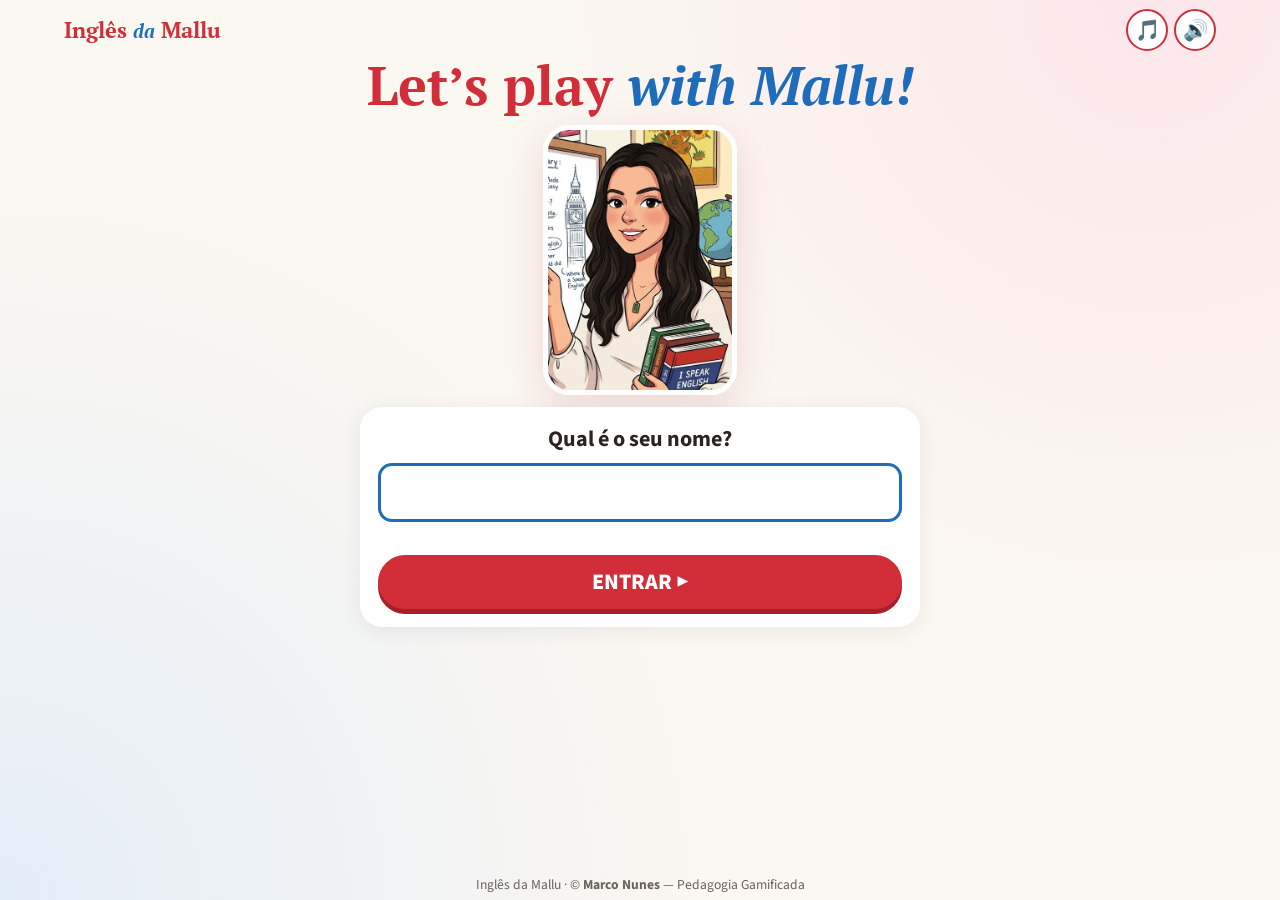
==== commit 93573eed: "Jogo mais calmo e claro: aviso de cada jogada, pontas em destaque na sua vez e primeira peça no meio" ====
--- a/index.html
+++ b/index.html
@@ -5,11 +5,11 @@
   <meta name="viewport" content="width=device-width, initial-scale=1.0, viewport-fit=cover">
   <meta name="theme-color" content="#D12E39">
   <meta name="author" content="Marco Nunes">
-  <meta name="description" content="Verbs Domino da Mallu: dominó de palavras em inglês e português com 200 palavras que mais confundem os brasileiros.">
+  <meta name="description" content="Let’s play with Mallu: dominó de palavras em inglês e português com 200 palavras que mais confundem os brasileiros.">
   <meta name="mobile-web-app-capable" content="yes">
   <meta name="apple-mobile-web-app-capable" content="yes">
-  <meta name="apple-mobile-web-app-title" content="Verbs Domino">
-  <title>Verbs Domino · Inglês da Mallu</title>
+  <meta name="apple-mobile-web-app-title" content="Play with Mallu">
+  <title>Let’s play with Mallu · Inglês da Mallu</title>
   <link rel="manifest" href="manifest.json">
   <link rel="icon" type="image/png" href="icons/icon-192.png">
   <link rel="apple-touch-icon" href="icons/apple-touch-icon.png">
@@ -17,7 +17,7 @@
   <link rel="preconnect" href="https://fonts.gstatic.com" crossorigin>
   <!-- PT Serif e Source Sans 3: as fontes do site inglesdamallu.com.br -->
   <link href="https://fonts.googleapis.com/css2?family=PT+Serif:ital,wght@0,700;1,700&family=Source+Sans+3:wght@400;600;700;800&display=swap" rel="stylesheet">
-  <link rel="stylesheet" href="style.css?v=3">
+  <link rel="stylesheet" href="style.css?v=5">
 </head>
 <body>
   <a class="pular-conteudo" href="#conteudo">Ir para o jogo</a>
@@ -37,7 +37,7 @@
 
     <!-- 1. Nome -->
     <section class="tela" id="tela-nome" aria-labelledby="titulo-nome">
-      <h1 class="titulo" id="titulo-nome">Verbs <span>Domino</span></h1>
+      <h1 class="titulo" id="titulo-nome">Let’s play <span>with Mallu!</span></h1>
       <img class="foto-pro" src="assets/mallu/mallu.jpg" alt="Professora Mallu sorrindo, com livros de inglês" width="440" height="623">
       <form class="cartao" id="form-nome" autocomplete="off">
         <label class="campo" for="campo-nome">Qual é o seu nome?</label>
@@ -71,7 +71,7 @@
         <button class="btn-sec" id="btn-trocar" type="button">👤 Trocar nome</button>
         <button class="btn-sec" id="btn-instalar" type="button" hidden>📲 Instalar</button>
       </div>
-      <a class="btn-whats" href="https://wa.me/5531992704914?text=Oi%20Mallu!%20Vim%20pelo%20jogo%20Verbs%20Domino." target="_blank" rel="noopener"><svg viewBox="0 0 32 32" width="24" height="24" aria-hidden="true"><path fill="#fff" d="M16 3C9 3 3.3 8.6 3.3 15.6c0 2.4.7 4.7 1.9 6.7L3 29l6.9-2.1c1.9 1 4 1.6 6.1 1.6 7 0 12.7-5.7 12.7-12.7C28.7 8.6 23 3 16 3zm0 23.2c-1.9 0-3.8-.5-5.4-1.5l-.4-.2-4.1 1.2 1.2-4-.3-.4c-1.1-1.7-1.7-3.6-1.7-5.7C5.3 9.7 10.1 5 16 5s10.6 4.7 10.6 10.6S21.9 26.2 16 26.2zm5.8-7.9c-.3-.2-1.9-.9-2.2-1-.3-.1-.5-.2-.7.2-.2.3-.8 1-1 1.2-.2.2-.4.2-.7.1-.3-.2-1.3-.5-2.6-1.6-1-.9-1.6-1.9-1.8-2.2-.2-.3 0-.5.1-.7l.5-.6c.2-.2.2-.4.3-.6.1-.2 0-.4 0-.6l-1-2.4c-.3-.6-.5-.5-.7-.5h-.6c-.2 0-.6.1-.9.4-.3.3-1.2 1.1-1.2 2.8s1.2 3.2 1.4 3.5c.2.2 2.4 3.6 5.7 5 .8.3 1.4.5 1.9.7.8.3 1.5.2 2.1.1.6-.1 1.9-.8 2.2-1.5.3-.7.3-1.4.2-1.5-.1-.2-.3-.3-.6-.4z"/></svg> Falar com a Mallu</a>
+      <a class="btn-whats" href="https://wa.me/5531992704914?text=Oi%20Mallu!%20Vim%20pelo%20jogo%20Let's%20play%20with%20Mallu." target="_blank" rel="noopener"><svg viewBox="0 0 32 32" width="24" height="24" aria-hidden="true"><path fill="#fff" d="M16 3C9 3 3.3 8.6 3.3 15.6c0 2.4.7 4.7 1.9 6.7L3 29l6.9-2.1c1.9 1 4 1.6 6.1 1.6 7 0 12.7-5.7 12.7-12.7C28.7 8.6 23 3 16 3zm0 23.2c-1.9 0-3.8-.5-5.4-1.5l-.4-.2-4.1 1.2 1.2-4-.3-.4c-1.1-1.7-1.7-3.6-1.7-5.7C5.3 9.7 10.1 5 16 5s10.6 4.7 10.6 10.6S21.9 26.2 16 26.2zm5.8-7.9c-.3-.2-1.9-.9-2.2-1-.3-.1-.5-.2-.7.2-.2.3-.8 1-1 1.2-.2.2-.4.2-.7.1-.3-.2-1.3-.5-2.6-1.6-1-.9-1.6-1.9-1.8-2.2-.2-.3 0-.5.1-.7l.5-.6c.2-.2.2-.4.3-.6.1-.2 0-.4 0-.6l-1-2.4c-.3-.6-.5-.5-.7-.5h-.6c-.2 0-.6.1-.9.4-.3.3-1.2 1.1-1.2 2.8s1.2 3.2 1.4 3.5c.2.2 2.4 3.6 5.7 5 .8.3 1.4.5 1.9.7.8.3 1.5.2 2.1.1.6-.1 1.9-.8 2.2-1.5.3-.7.3-1.4.2-1.5-.1-.2-.3-.3-.6-.4z"/></svg> Falar com a Mallu</a>
       <p class="link-rodape"><a href="https://instagram.com/inglesdamallu" target="_blank" rel="noopener">@inglesdamallu</a> · <a href="privacidade.html">Privacidade</a></p>
     </section>
 
@@ -106,6 +106,7 @@
 
       <div class="mesa-area">
         <div class="mesa" id="mesa" aria-label="Mesa: peças jogadas, da ponta esquerda para a direita"></div>
+        <div class="anuncio" id="anuncio" hidden aria-live="polite"></div>
         <div class="fala" id="fala-box" hidden role="status" title="Toque para fechar">
           <div class="pose mini aponta" id="pose-mallu" role="img" aria-label="Mallu"></div>
           <p id="fala" aria-live="polite"></p>
@@ -204,10 +205,10 @@
   <footer class="credito">Inglês da Mallu · © <b>Marco Nunes</b> — Pedagogia Gamificada</footer>
 
   <script src="vendor/jspdf.umd.min.js"></script>
-  <script src="palavras.js?v=3"></script>
-  <script src="domino.js?v=3"></script>
-  <script src="musica.js?v=3"></script>
-  <script src="jogo.js?v=3"></script>
+  <script src="palavras.js?v=5"></script>
+  <script src="domino.js?v=5"></script>
+  <script src="musica.js?v=5"></script>
+  <script src="jogo.js?v=5"></script>
   <script>
     if ('serviceWorker' in navigator && location.protocol === 'https:') {
       window.addEventListener('load', () => navigator.serviceWorker.register('service-worker.js'));
--- a/style.css
+++ b/style.css
@@ -135,7 +135,28 @@
 .trilho-vez.acabando .trilho-cheio { background: var(--vermelho); }
 
 .mesa-area { flex: 1; min-height: 110px; width: 100%; position: relative; background: #2f6b4f; border-radius: 18px; box-shadow: inset 0 0 0 4px #27583f, inset 0 6px 18px rgba(0,0,0,0.25); overflow: hidden; }
-.mesa { position: absolute; inset: 0; overflow-y: auto; padding: 10px; display: flex; flex-wrap: wrap; align-content: flex-start; align-items: center; gap: 5px; }
+.mesa { position: absolute; inset: 0; overflow-y: auto; padding: 10px; display: flex; flex-direction: column; }
+/* a corrente fica no meio da mesa: a primeira peça começa no centro e cresce para os dois lados */
+.cadeia { margin: auto; display: flex; flex-wrap: wrap; justify-content: center; align-items: center; gap: 5px; max-width: 100%; }
+.peca-mesa { transition: opacity 0.4s, filter 0.4s, transform 0.3s; }
+/* na sua vez, as peças do meio apagam e só as pontas ficam em evidência */
+.mesa.sua-vez .peca-mesa:not(.inicio):not(.fim) { opacity: 0.28; filter: grayscale(0.7); }
+.mesa.sua-vez .peca-mesa span:not(.aberta) { opacity: 0.45; }
+.mesa.sua-vez .peca-mesa .aberta { box-shadow: inset 0 0 0 3px var(--amarelo); background: #fff8e0; }
+.mesa.sua-vez .peca-mesa.inicio, .mesa.sua-vez .peca-mesa.fim { transform: scale(1.12); margin: 0 6px; }
+/* aviso de cada jogada */
+.anuncio {
+  position: absolute; left: 50%; top: 10px; transform: translateX(-50%); z-index: 4; width: min(94%, 400px);
+  display: flex; gap: 10px; align-items: center; background: #fff; border-radius: 18px; padding: 12px 14px;
+  box-shadow: 0 12px 34px rgba(0, 0, 0, 0.35); border: 3px solid var(--amarelo); pointer-events: none;
+}
+.anuncio.entra { animation: aviso 0.35s ease; }
+.anuncio-avatar { font-size: 2.2rem; line-height: 1; }
+.anuncio p { margin: 0; font-size: 1.05rem; line-height: 1.3; }
+.anuncio .par { white-space: nowrap; }
+.anuncio .pt { color: var(--vermelho-escuro); }
+.anuncio small { display: block; color: var(--texto-suave); font-size: 0.88rem; margin-top: 3px; }
+@keyframes aviso { from { opacity: 0; transform: translate(-50%, -20px) scale(0.9); } }
 .mesa-vazia { color: #e9f5ee; text-align: center; width: 100%; margin: 10px 0 0; font-size: 1.05rem; }
 .peca-mesa { display: inline-flex; border-radius: 7px; background: #fffdf8; box-shadow: 0 2px 0 rgba(0,0,0,0.3); font-size: 0.95rem; font-weight: 700; overflow: hidden; }
 .peca-mesa span { padding: 3px 6px; }
